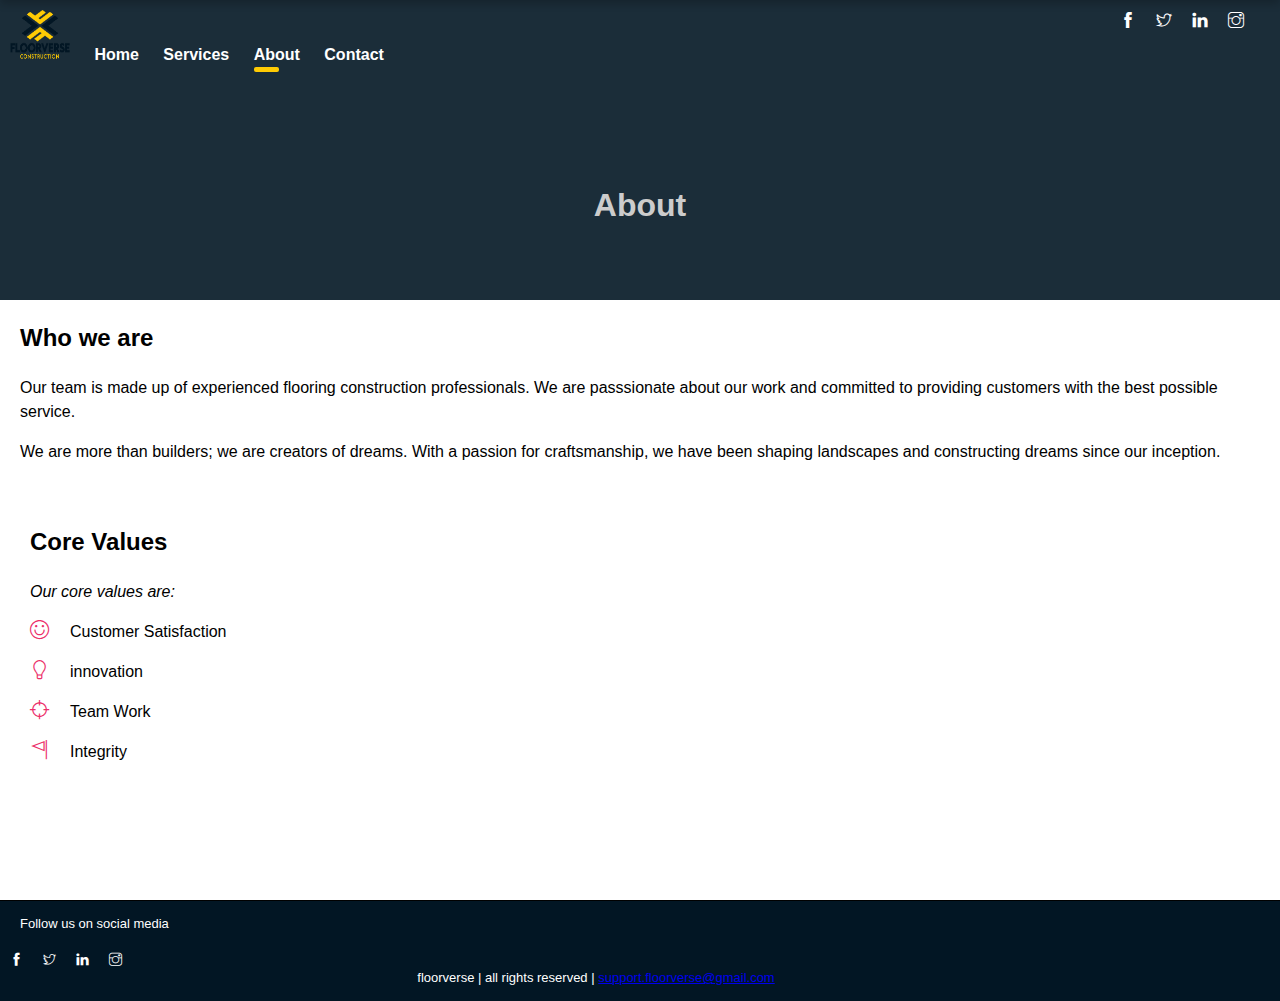
==== public_html/about.html @ bfab3fe5 "commit templates: Services, About, and Contact" ====
<!DOCTYPE html>
<html lang="en">
<head>
    <meta charset="UTF-8">
    <meta name="viewport" content="width=device-width, initial-scale=1.0">
    <title>floorverse</title>
    <link rel="icon" href="..//assets/images/icon.png">
    <link rel="stylesheet" href="..//assets/css/styles.css">
    <!-- font icons -->
    <link rel="stylesheet" href="..//assets/vendors/themify-icons/css/themify-icons.css">
</head>
<body>
    <div id="overlay" class="overlay">
        <div class="menu-button"><i class="ti-close" onclick="hide_overlay()"></i></div>
        <div class="content">
            <a href="..//index.html">Home</a>
            <a href="services.html">Services</a>
            <a href="about.html">About</a>
            <a href="contact.html">Contact</a>
        </div>
    </div>

    <!-- Fixed Nav -->
    <div id="nav" class="nav hidden">
        <div class="menu-button"><i onclick="show_overlay()" class="ti-menu" style="color: black;"></i></div>   
        <a class="header-link" href="..//index.html">Home</a>
        <a class="header-link" href="services.html">Services</a>
        <a class="header-link" href="about.html">About</a>
        <a class="header-link" href="contact.html">Contact</a>
    </div>

    <header class="contact-header headers">
        <div class="menu-button"><i onclick="show_overlay()" class="ti-menu"></i></div>
        <!-- Social Handle Section-->
        <div class="social-handle">
            <a class="social-link" href=""><i class="ti-facebook" aria-hidden="true"></i></a>
            <a class="social-link" href=""><i class="ti-twitter" aria-hidden="true"></i></a>
            <a class="social-link" href=""><i class="ti-linkedin" aria-hidden="true"></i></a>
            <a class="social-link" href=""><i class="ti-instagram" aria-hidden="true"></i></a>
        </div>
        <div class="header-link">
            <div class="header-link-container">
                <a href="..//index.html"><img class="logo-icon" alt="logo-icon" src="..//assets/images/logo.png"></a>
            </div>
            <div class="header-link-container">
                <a class="header-link" href="..//index.html">Home</a>
            </div>
            <div class="header-link-container">
                <a class="header-link" href="services.html">Services</a>
            </div>
            <div class="header-link-container">
                <a class="header-link" href="about.html">About</a>
                <div class="bottom-bar"></div>
            </div>
            <div class="header-link-container">
                <a class="header-link" href="contact.html">Contact</a>
            </div>
        </div>
        <h1 class="heading">About</h1>
    </header>
    <main>
        <div class="wwa">
            <h2>Who we are</h2>
            <p>Our team is made up of experienced flooring construction professionals. We are passsionate about our work and committed to providing customers with the best possible service.</p>
            <p>We are more than builders; we are creators of dreams. With a passion for craftsmanship, we have been shaping landscapes and constructing dreams since our inception.</p>
            <br>
        </div>
        <div class="core-v">
            <h2>Core Values</h2>
            <p style="margin: 0; font-style: italic;">Our core values are:</p>
            <div class>
                <div>
                    <i class="ti-face-smile"></i>
                    <p>Customer Satisfaction</p>
                </div>
                <div>
                    <i class="ti-light-bulb"></i>
                    <p>innovation</p>
                </div>
                <div>
                    <i class="ti-target"></i>
                    <p>Team Work</p>
                </div>
                <div>
                    <i class="ti-flag"></i>
                    <p>Integrity</p>
                </div>
            </div>
        </div>
    </main>
    <br><br><br><br><br>
    <footer>
        <p>Follow us on social media</p>
        <div class="social-handle">
            <a class="social-link" href=""><i class="ti-facebook" aria-hidden="true"></i></a>
            <a class="social-link" href=""><i class="ti-twitter" aria-hidden="true"></i></a>
            <a class="social-link" href=""><i class="ti-linkedin" aria-hidden="true"></i></a>
            <a class="social-link" href=""><i class="ti-instagram" aria-hidden="true"></i></a>
        </div>
        <div class="rights">
            <p>floorverse | all rights reserved | <a href="mailto:support.floorverse@gmail.com">support.floorverse@gmail.com</a></p>
        </div>
    </footer>
    <script src="..//assets/javascript/script.js"></script>
</body>
</html>
---- assets/css/styles.css ----
html, body {
    /* font-family: sans-serif; */
    line-height: 1.15;
    -webkit-text-size-adjust: 100%;
    -webkit-tap-highlight-color: rgba(0, 0, 0, 0);
    min-height: 100vh;
    position: relative;
}

body {
    margin: 0;
    font-size: 1rem;
    font-weight: 400;
    line-height: 1.5;
    background-color: #fff;
    transition-property: opacity;
    transition-duration: 1s;
    transition-timing-function: ease-in-out;
    font-family: 'Lucida Sans', 'Lucida Sans Regular', 'Lucida Grande', 'Lucida Sans Unicode', Geneva, Verdana, sans-serif;
}

.menu-button {
    display: none;
    position: absolute;
    color: #fff;
    top: 10px;
    left: 10px;
    cursor: pointer;
    z-index: 9;
}

.overlay {
    padding-top: 200px;
    position: fixed;
    color: #fff;
    text-align: center;
    right: 100%;
    top: 0;
    height: 100%;
    width: 100%;
    transition: 1s ease-in-out;
    background-color: rgba(0, 0, 0, 1);
    z-index: 11;
}

.overlay a {
    display: block;
    text-decoration: none;
    color: #fff;
    opacity: 0.7;
    font-size: xx-large;
}

.overlay a:active {opacity: 1;}

.social-handle {
    position: absolute;
    display: flex;
    width: 160px;
    right: 10px;
    top: 10px;
    text-align: center;
    align-items: center;
    z-index: 9;
}

.social-handle a {
    text-decoration: none;
    color: #fff;
    margin: 0 10px;
    
}

.social-handle a:hover, .menu-button:hover {
    color: #ffcb04;
}

.social-handle a:active, .menu-button:active {
    color: #fff;
}

.header {
    padding: 50px;
    position: relative;
    min-height: 500px;
    background-image: -webkit-linear-gradient(bottom, rgba(0, 0, 0, 0.7), rgba(0, 0, 0, 0.7)), url(../images/header.jpg);
    background-image: linear-gradient(to top, rgba(0, 0, 0, 0.7), rgba(0, 0, 0, 0.7)), url(../images/header.jpg);
    background-size: cover;
    background-color: #cccccc;
    background-position: center;
    background-repeat: no-repeat;
    background-attachment: fixed;
    color: #fff;
}

.welcome-message {
    position: absolute;
    left: 0;
    top: 0;
    width: 100%;
    height: 100%;
    transition-property: background-color;
    transition-duration: 3s;
    transition-timing-function: ease-in-out;
    background-color: rgba(0, 0, 0, 0);
}

.welcome-message .message {
    margin-top: 250px;
    margin-left: 8%;
    transition: 2s;
}

.welcome-message .message #w1 {
    position: absolute;
    opacity: 0;
    transition: 2s;
}

.welcome-message .message #w2 {
    position: absolute;
    right: 100%;
    font-weight: bolder;
    font-size: 5rem;
    transition: 2s;
    /* right: 0; */
}

.nav {
    position: fixed;
    display: flex;
    width: 100%;
    height: 50px;
    left: 0;
    top: 0;
    text-align: center;
    align-items: center;
    justify-content: center;
    background-color: white;
    transition: 0.5s ease-in-out;
    z-index: 10;
    box-shadow: 0 4px 8px 0 rgba(0,0,0,0.2);
}

.nav a {
    color: #021624;
    margin: 0 20px;
}

.hidden {
    top: -50px;
}

.nav a:hover {
    border-bottom: 3px solid #ffcb04;
}

.logo-icon {
    width: 60px;
    height: 50px;
}

.header-link-container {
    display: inline-block;
    margin: 10px;
}

.header-link {
    position: relative;
    text-decoration: none;
    color: #fff;
    font-weight: bold;
    z-index: 9;
}

.header-link a:hover {
    opacity: 0.7;
}

.bottom-bar {
    position: absolute;
    width: 25px;
    height: 5px;
    background-color: #ffcb04;
    border-radius: 2px;
}

.card {
    position: relative;
    display: inline-block;
    width: 30%;
    margin: 20px 5%;
    border-radius: 10px;
}

.card .card-header {
    height: 200px;
}

.card .card-header img {
    width: 100%;
    height: 100%;
    box-shadow: 0 4px 8px 0 rgba(0,0,0,0.5);
}

.card .card-header img:hover {
    opacity: 0.7;
}

.card .card-header .card-title {
    color: #212529;
    font-weight: bolder;
    text-decoration: none;
    cursor: text;
}

.card .card-body .card-content {
    margin-top: 45px;
    font-family: 'Trebuchet MS', 'Lucida Sans Unicode', 'Lucida Grande', 'Lucida Sans', Arial, sans-serif;
}

.page-section {
    position: relative;
}

.colored-section {
    position: relative; 
    width: 100%;
    left: 0; 
    background-color: rgba(255, 203, 4, 0.6);
    padding: 20px 0;
}

.colored-section .section-content {
    font-family: 'Trebuchet MS', 'Lucida Sans Unicode', 'Lucida Grande', 'Lucida Sans', Arial, sans-serif;
    width: 55%; 
    padding: 0 20px;
}

.colored-section .section-content img {
    position: absolute;
    right: 0;
    bottom: 0;
    width: 30%;
    /* height: 300px; */
}

.why-us i, .core-v i {
    position: absolute;
    color: rgb(236, 47, 106);
    font-size: 5rem;
}

.why-us .content {
    width: 50%;
    padding: 0 20px;
    margin-left: 20px;
}

.why-us h2, .why-us p {
    margin-left: 100px;
}

footer {
    position: relative;
    height: 100px;
    bottom: 0;
    padding: 0 20px;
    font-size: small;
    /* font-weight: bolder; */
    color: #fff;
    background-color: #021624;
    border-top: 1px solid black;
}

footer .social-handle {
    left: 0;
    top: 50px;
}

footer .rights {
    position: absolute;
    bottom: 0;
    text-align: center;
    width: 90%;
    margin: auto;
}


/* -------------------------------------Styles Contact template ---------------------------- */
.headers {
    position: relative;
    top: 0;
    left: 0;
    width: 100%;
    background-color: rgba(2, 22, 36, 0.9);
    min-height: 300px;
}

.headers .heading {
    text-align: center;
    color: #cccccc;
    position: absolute;
    bottom: 50px;
    left: 50%;
    transform: translateX(-50%);
}

.mail-draft {
    float: left;
    margin-top: 50px;
    padding: 0 10%;
    width: 45%;
}

.mail-draft, .reach-us {
    animation: fade 2s;
}

.mail-draft .head, .reach-us .head {
    font-size: x-large;
    font-weight: bold;
}

.sender-name, .sender-email, .mail-content {
    display: block;
    width: 100%;
    margin: 10px 0;
    border: 1px solid #cccccc;
    border-radius: 5px;
    transition: 0.1s;
}

.sender-email:focus, .sender-name:focus, .mail-content:focus {
    border-color: rgba(255, 203, 4, 0.3);
    outline: 3px solid rgba(255, 203, 4, 0.3);
}

.sender-email, .sender-name {height: 30px;}

.mail-content {height: 150px;}

.submit-btn {
    padding: 5px;
    color: #fff;
    opacity: 0.8;
    height: 40px;
    width: 70px;
    font-size: 1.2rem;
    background-color: #ffcb04;
    border: none;
    border-radius: 7px;
}

.submit-btn:hover, .submit-btn:active {opacity: 1;}

.reach-us {
    float: left;
    padding: 10px;
}

.reach-us i {
    font-size: x-large;
    font-weight: 500;
}

.reach-us .detail {
    margin-left: 20px;
    color: #6C757D;
}

.clearfix::after {
    content: "";
    display: table;
    clear: both;
}


/* -------------------------------------Styles About template ---------------------------- */
.core-v i {font-size: larger;}

.core-v p {
    margin-left: 40px;
}

.wwa, .core-v {
    padding: 0 20px;
    animation-name: fade;
    animation-duration: 2s;
}

.core-v {margin-left: 10px;}

@keyframes fade {
    from {opacity: 0;} to {opacity: 1};
}


/* -------------------------------------Styles Services template ---------------------------- */
.services-main-page {
    position: relative;
    width: 100%;
    animation-name: fade;
    animation-duration: 2s;
}

.services-list {
    position: absolute;
    top: 100px;
    left: 100px;
    background-color: rgba(255, 203, 4, 0.5);
    padding: 20px;
    border-radius: 20px;
}


/* -------------------------------------Styles for Mobile Devices ---------------------------- */
@media screen and (max-width: 420px) {
    .welcome-message .message {
        margin-top: 200px;
        margin-left: 20px;
    }
    
    .welcome-message .message #w2 {
        font-weight: bolder;
        font-size: 2.5rem;
    }

    .heaader {
        min-height: 300px;
    }


    .header-link {
        display: none;
    }

    .social-handle a:active {
        color: #ffcb04;
    }

    .menu-button {
        display: block;
    }

    .card {
        display: block;
        width: 90%;
        margin-bottom: 50px;
        margin-top: 20px;
    }

    .colored-section .section-content {
        width: 90%;
    }

    #about-us-img {
        display: none;
    }

    .why-us i {
        font-size: 2rem;
    }

    .why-us h2 {
        margin-left: 40px;
    }

    .why-us p {margin-left: 0;}

    .why-us .content {
        width: 80%;
    }

    footer {
        height: 200px;
    }

    /* --------Contact Template.......... */
    .mail-draft, .reach-us {
        float: none;
        width: 80%;
        margin-top: 60px;
        padding: 0 10%;
    }

    .clearfix::after {
        display: block;
        clear: none;
    }

    /* --------Contact Template.......... */
    .services-list {
        padding: 0 5%;
        width: 90%;
        left: 0;
        top: 0;
        border-radius: 0;
    }
}
---- assets/vendors/themify-icons/css/themify-icons.css ----
@font-face {
	font-family: 'themify';
	src:url("../fonts/themify.eot?-fvbane");
	src:url("../fonts/themify.eot?#iefix-fvbane") format("embedded-opentype"),
		url("../fonts/themify.woff?-fvbane") format("woff"),
		url("../fonts/themify.ttf?-fvbane") format("truetype"),
		url("../fonts/themify.svg?-fvbane#themify") format("svg");
	font-weight: normal;
	font-style: normal;
}

[class^="ti-"], [class*=" ti-"] {
	font-family: 'themify';
	speak: none;
	font-style: normal;
	font-weight: normal;
	font-variant: normal;
	text-transform: none;
	line-height: 1;

	/* Better Font Rendering =========== */
	-webkit-font-smoothing: antialiased;
	-moz-osx-font-smoothing: grayscale;
}

.ti-wand:before {
	content: "\e600";
}
.ti-volume:before {
	content: "\e601";
}
.ti-user:before {
	content: "\e602";
}
.ti-unlock:before {
	content: "\e603";
}
.ti-unlink:before {
	content: "\e604";
}
.ti-trash:before {
	content: "\e605";
}
.ti-thought:before {
	content: "\e606";
}
.ti-target:before {
	content: "\e607";
}
.ti-tag:before {
	content: "\e608";
}
.ti-tablet:before {
	content: "\e609";
}
.ti-star:before {
	content: "\e60a";
}
.ti-spray:before {
	content: "\e60b";
}
.ti-signal:before {
	content: "\e60c";
}
.ti-shopping-cart:before {
	content: "\e60d";
}
.ti-shopping-cart-full:before {
	content: "\e60e";
}
.ti-settings:before {
	content: "\e60f";
}
.ti-search:before {
	content: "\e610";
}
.ti-zoom-in:before {
	content: "\e611";
}
.ti-zoom-out:before {
	content: "\e612";
}
.ti-cut:before {
	content: "\e613";
}
.ti-ruler:before {
	content: "\e614";
}
.ti-ruler-pencil:before {
	content: "\e615";
}
.ti-ruler-alt:before {
	content: "\e616";
}
.ti-bookmark:before {
	content: "\e617";
}
.ti-bookmark-alt:before {
	content: "\e618";
}
.ti-reload:before {
	content: "\e619";
}
.ti-plus:before {
	content: "\e61a";
}
.ti-pin:before {
	content: "\e61b";
}
.ti-pencil:before {
	content: "\e61c";
}
.ti-pencil-alt:before {
	content: "\e61d";
}
.ti-paint-roller:before {
	content: "\e61e";
}
.ti-paint-bucket:before {
	content: "\e61f";
}
.ti-na:before {
	content: "\e620";
}
.ti-mobile:before {
	content: "\e621";
}
.ti-minus:before {
	content: "\e622";
}
.ti-medall:before {
	content: "\e623";
}
.ti-medall-alt:before {
	content: "\e624";
}
.ti-marker:before {
	content: "\e625";
}
.ti-marker-alt:before {
	content: "\e626";
}
.ti-arrow-up:before {
	content: "\e627";
}
.ti-arrow-right:before {
	content: "\e628";
}
.ti-arrow-left:before {
	content: "\e629";
}
.ti-arrow-down:before {
	content: "\e62a";
}
.ti-lock:before {
	content: "\e62b";
}
.ti-location-arrow:before {
	content: "\e62c";
}
.ti-link:before {
	content: "\e62d";
}
.ti-layout:before {
	content: "\e62e";
}
.ti-layers:before {
	content: "\e62f";
}
.ti-layers-alt:before {
	content: "\e630";
}
.ti-key:before {
	content: "\e631";
}
.ti-import:before {
	content: "\e632";
}
.ti-image:before {
	content: "\e633";
}
.ti-heart:before {
	content: "\e634";
}
.ti-heart-broken:before {
	content: "\e635";
}
.ti-hand-stop:before {
	content: "\e636";
}
.ti-hand-open:before {
	content: "\e637";
}
.ti-hand-drag:before {
	content: "\e638";
}
.ti-folder:before {
	content: "\e639";
}
.ti-flag:before {
	content: "\e63a";
}
.ti-flag-alt:before {
	content: "\e63b";
}
.ti-flag-alt-2:before {
	content: "\e63c";
}
.ti-eye:before {
	content: "\e63d";
}
.ti-export:before {
	content: "\e63e";
}
.ti-exchange-vertical:before {
	content: "\e63f";
}
.ti-desktop:before {
	content: "\e640";
}
.ti-cup:before {
	content: "\e641";
}
.ti-crown:before {
	content: "\e642";
}
.ti-comments:before {
	content: "\e643";
}
.ti-comment:before {
	content: "\e644";
}
.ti-comment-alt:before {
	content: "\e645";
}
.ti-close:before {
	content: "\e646";
}
.ti-clip:before {
	content: "\e647";
}
.ti-angle-up:before {
	content: "\e648";
}
.ti-angle-right:before {
	content: "\e649";
}
.ti-angle-left:before {
	content: "\e64a";
}
.ti-angle-down:before {
	content: "\e64b";
}
.ti-check:before {
	content: "\e64c";
}
.ti-check-box:before {
	content: "\e64d";
}
.ti-camera:before {
	content: "\e64e";
}
.ti-announcement:before {
	content: "\e64f";
}
.ti-brush:before {
	content: "\e650";
}
.ti-briefcase:before {
	content: "\e651";
}
.ti-bolt:before {
	content: "\e652";
}
.ti-bolt-alt:before {
	content: "\e653";
}
.ti-blackboard:before {
	content: "\e654";
}
.ti-bag:before {
	content: "\e655";
}
.ti-move:before {
	content: "\e656";
}
.ti-arrows-vertical:before {
	content: "\e657";
}
.ti-arrows-horizontal:before {
	content: "\e658";
}
.ti-fullscreen:before {
	content: "\e659";
}
.ti-arrow-top-right:before {
	content: "\e65a";
}
.ti-arrow-top-left:before {
	content: "\e65b";
}
.ti-arrow-circle-up:before {
	content: "\e65c";
}
.ti-arrow-circle-right:before {
	content: "\e65d";
}
.ti-arrow-circle-left:before {
	content: "\e65e";
}
.ti-arrow-circle-down:before {
	content: "\e65f";
}
.ti-angle-double-up:before {
	content: "\e660";
}
.ti-angle-double-right:before {
	content: "\e661";
}
.ti-angle-double-left:before {
	content: "\e662";
}
.ti-angle-double-down:before {
	content: "\e663";
}
.ti-zip:before {
	content: "\e664";
}
.ti-world:before {
	content: "\e665";
}
.ti-wheelchair:before {
	content: "\e666";
}
.ti-view-list:before {
	content: "\e667";
}
.ti-view-list-alt:before {
	content: "\e668";
}
.ti-view-grid:before {
	content: "\e669";
}
.ti-uppercase:before {
	content: "\e66a";
}
.ti-upload:before {
	content: "\e66b";
}
.ti-underline:before {
	content: "\e66c";
}
.ti-truck:before {
	content: "\e66d";
}
.ti-timer:before {
	content: "\e66e";
}
.ti-ticket:before {
	content: "\e66f";
}
.ti-thumb-up:before {
	content: "\e670";
}
.ti-thumb-down:before {
	content: "\e671";
}
.ti-text:before {
	content: "\e672";
}
.ti-stats-up:before {
	content: "\e673";
}
.ti-stats-down:before {
	content: "\e674";
}
.ti-split-v:before {
	content: "\e675";
}
.ti-split-h:before {
	content: "\e676";
}
.ti-smallcap:before {
	content: "\e677";
}
.ti-shine:before {
	content: "\e678";
}
.ti-shift-right:before {
	content: "\e679";
}
.ti-shift-left:before {
	content: "\e67a";
}
.ti-shield:before {
	content: "\e67b";
}
.ti-notepad:before {
	content: "\e67c";
}
.ti-server:before {
	content: "\e67d";
}
.ti-quote-right:before {
	content: "\e67e";
}
.ti-quote-left:before {
	content: "\e67f";
}
.ti-pulse:before {
	content: "\e680";
}
.ti-printer:before {
	content: "\e681";
}
.ti-power-off:before {
	content: "\e682";
}
.ti-plug:before {
	content: "\e683";
}
.ti-pie-chart:before {
	content: "\e684";
}
.ti-paragraph:before {
	content: "\e685";
}
.ti-panel:before {
	content: "\e686";
}
.ti-package:before {
	content: "\e687";
}
.ti-music:before {
	content: "\e688";
}
.ti-music-alt:before {
	content: "\e689";
}
.ti-mouse:before {
	content: "\e68a";
}
.ti-mouse-alt:before {
	content: "\e68b";
}
.ti-money:before {
	content: "\e68c";
}
.ti-microphone:before {
	content: "\e68d";
}
.ti-menu:before {
	content: "\e68e";
}
.ti-menu-alt:before {
	content: "\e68f";
}
.ti-map:before {
	content: "\e690";
}
.ti-map-alt:before {
	content: "\e691";
}
.ti-loop:before {
	content: "\e692";
}
.ti-location-pin:before {
	content: "\e693";
}
.ti-list:before {
	content: "\e694";
}
.ti-light-bulb:before {
	content: "\e695";
}
.ti-Italic:before {
	content: "\e696";
}
.ti-info:before {
	content: "\e697";
}
.ti-infinite:before {
	content: "\e698";
}
.ti-id-badge:before {
	content: "\e699";
}
.ti-hummer:before {
	content: "\e69a";
}
.ti-home:before {
	content: "\e69b";
}
.ti-help:before {
	content: "\e69c";
}
.ti-headphone:before {
	content: "\e69d";
}
.ti-harddrives:before {
	content: "\e69e";
}
.ti-harddrive:before {
	content: "\e69f";
}
.ti-gift:before {
	content: "\e6a0";
}
.ti-game:before {
	content: "\e6a1";
}
.ti-filter:before {
	content: "\e6a2";
}
.ti-files:before {
	content: "\e6a3";
}
.ti-file:before {
	content: "\e6a4";
}
.ti-eraser:before {
	content: "\e6a5";
}
.ti-envelope:before {
	content: "\e6a6";
}
.ti-download:before {
	content: "\e6a7";
}
.ti-direction:before {
	content: "\e6a8";
}
.ti-direction-alt:before {
	content: "\e6a9";
}
.ti-dashboard:before {
	content: "\e6aa";
}
.ti-control-stop:before {
	content: "\e6ab";
}
.ti-control-shuffle:before {
	content: "\e6ac";
}
.ti-control-play:before {
	content: "\e6ad";
}
.ti-control-pause:before {
	content: "\e6ae";
}
.ti-control-forward:before {
	content: "\e6af";
}
.ti-control-backward:before {
	content: "\e6b0";
}
.ti-cloud:before {
	content: "\e6b1";
}
.ti-cloud-up:before {
	content: "\e6b2";
}
.ti-cloud-down:before {
	content: "\e6b3";
}
.ti-clipboard:before {
	content: "\e6b4";
}
.ti-car:before {
	content: "\e6b5";
}
.ti-calendar:before {
	content: "\e6b6";
}
.ti-book:before {
	content: "\e6b7";
}
.ti-bell:before {
	content: "\e6b8";
}
.ti-basketball:before {
	content: "\e6b9";
}
.ti-bar-chart:before {
	content: "\e6ba";
}
.ti-bar-chart-alt:before {
	content: "\e6bb";
}
.ti-back-right:before {
	content: "\e6bc";
}
.ti-back-left:before {
	content: "\e6bd";
}
.ti-arrows-corner:before {
	content: "\e6be";
}
.ti-archive:before {
	content: "\e6bf";
}
.ti-anchor:before {
	content: "\e6c0";
}
.ti-align-right:before {
	content: "\e6c1";
}
.ti-align-left:before {
	content: "\e6c2";
}
.ti-align-justify:before {
	content: "\e6c3";
}
.ti-align-center:before {
	content: "\e6c4";
}
.ti-alert:before {
	content: "\e6c5";
}
.ti-alarm-clock:before {
	content: "\e6c6";
}
.ti-agenda:before {
	content: "\e6c7";
}
.ti-write:before {
	content: "\e6c8";
}
.ti-window:before {
	content: "\e6c9";
}
.ti-widgetized:before {
	content: "\e6ca";
}
.ti-widget:before {
	content: "\e6cb";
}
.ti-widget-alt:before {
	content: "\e6cc";
}
.ti-wallet:before {
	content: "\e6cd";
}
.ti-video-clapper:before {
	content: "\e6ce";
}
.ti-video-camera:before {
	content: "\e6cf";
}
.ti-vector:before {
	content: "\e6d0";
}
.ti-themify-logo:before {
	content: "\e6d1";
}
.ti-themify-favicon:before {
	content: "\e6d2";
}
.ti-themify-favicon-alt:before {
	content: "\e6d3";
}
.ti-support:before {
	content: "\e6d4";
}
.ti-stamp:before {
	content: "\e6d5";
}
.ti-split-v-alt:before {
	content: "\e6d6";
}
.ti-slice:before {
	content: "\e6d7";
}
.ti-shortcode:before {
	content: "\e6d8";
}
.ti-shift-right-alt:before {
	content: "\e6d9";
}
.ti-shift-left-alt:before {
	content: "\e6da";
}
.ti-ruler-alt-2:before {
	content: "\e6db";
}
.ti-receipt:before {
	content: "\e6dc";
}
.ti-pin2:before {
	content: "\e6dd";
}
.ti-pin-alt:before {
	content: "\e6de";
}
.ti-pencil-alt2:before {
	content: "\e6df";
}
.ti-palette:before {
	content: "\e6e0";
}
.ti-more:before {
	content: "\e6e1";
}
.ti-more-alt:before {
	content: "\e6e2";
}
.ti-microphone-alt:before {
	content: "\e6e3";
}
.ti-magnet:before {
	content: "\e6e4";
}
.ti-line-double:before {
	content: "\e6e5";
}
.ti-line-dotted:before {
	content: "\e6e6";
}
.ti-line-dashed:before {
	content: "\e6e7";
}
.ti-layout-width-full:before {
	content: "\e6e8";
}
.ti-layout-width-default:before {
	content: "\e6e9";
}
.ti-layout-width-default-alt:before {
	content: "\e6ea";
}
.ti-layout-tab:before {
	content: "\e6eb";
}
.ti-layout-tab-window:before {
	content: "\e6ec";
}
.ti-layout-tab-v:before {
	content: "\e6ed";
}
.ti-layout-tab-min:before {
	content: "\e6ee";
}
.ti-layout-slider:before {
	content: "\e6ef";
}
.ti-layout-slider-alt:before {
	content: "\e6f0";
}
.ti-layout-sidebar-right:before {
	content: "\e6f1";
}
.ti-layout-sidebar-none:before {
	content: "\e6f2";
}
.ti-layout-sidebar-left:before {
	content: "\e6f3";
}
.ti-layout-placeholder:before {
	content: "\e6f4";
}
.ti-layout-menu:before {
	content: "\e6f5";
}
.ti-layout-menu-v:before {
	content: "\e6f6";
}
.ti-layout-menu-separated:before {
	content: "\e6f7";
}
.ti-layout-menu-full:before {
	content: "\e6f8";
}
.ti-layout-media-right-alt:before {
	content: "\e6f9";
}
.ti-layout-media-right:before {
	content: "\e6fa";
}
.ti-layout-media-overlay:before {
	content: "\e6fb";
}
.ti-layout-media-overlay-alt:before {
	content: "\e6fc";
}
.ti-layout-media-overlay-alt-2:before {
	content: "\e6fd";
}
.ti-layout-media-left-alt:before {
	content: "\e6fe";
}
.ti-layout-media-left:before {
	content: "\e6ff";
}
.ti-layout-media-center-alt:before {
	content: "\e700";
}
.ti-layout-media-center:before {
	content: "\e701";
}
.ti-layout-list-thumb:before {
	content: "\e702";
}
.ti-layout-list-thumb-alt:before {
	content: "\e703";
}
.ti-layout-list-post:before {
	content: "\e704";
}
.ti-layout-list-large-image:before {
	content: "\e705";
}
.ti-layout-line-solid:before {
	content: "\e706";
}
.ti-layout-grid4:before {
	content: "\e707";
}
.ti-layout-grid3:before {
	content: "\e708";
}
.ti-layout-grid2:before {
	content: "\e709";
}
.ti-layout-grid2-thumb:before {
	content: "\e70a";
}
.ti-layout-cta-right:before {
	content: "\e70b";
}
.ti-layout-cta-left:before {
	content: "\e70c";
}
.ti-layout-cta-center:before {
	content: "\e70d";
}
.ti-layout-cta-btn-right:before {
	content: "\e70e";
}
.ti-layout-cta-btn-left:before {
	content: "\e70f";
}
.ti-layout-column4:before {
	content: "\e710";
}
.ti-layout-column3:before {
	content: "\e711";
}
.ti-layout-column2:before {
	content: "\e712";
}
.ti-layout-accordion-separated:before {
	content: "\e713";
}
.ti-layout-accordion-merged:before {
	content: "\e714";
}
.ti-layout-accordion-list:before {
	content: "\e715";
}
.ti-ink-pen:before {
	content: "\e716";
}
.ti-info-alt:before {
	content: "\e717";
}
.ti-help-alt:before {
	content: "\e718";
}
.ti-headphone-alt:before {
	content: "\e719";
}
.ti-hand-point-up:before {
	content: "\e71a";
}
.ti-hand-point-right:before {
	content: "\e71b";
}
.ti-hand-point-left:before {
	content: "\e71c";
}
.ti-hand-point-down:before {
	content: "\e71d";
}
.ti-gallery:before {
	content: "\e71e";
}
.ti-face-smile:before {
	content: "\e71f";
}
.ti-face-sad:before {
	content: "\e720";
}
.ti-credit-card:before {
	content: "\e721";
}
.ti-control-skip-forward:before {
	content: "\e722";
}
.ti-control-skip-backward:before {
	content: "\e723";
}
.ti-control-record:before {
	content: "\e724";
}
.ti-control-eject:before {
	content: "\e725";
}
.ti-comments-smiley:before {
	content: "\e726";
}
.ti-brush-alt:before {
	content: "\e727";
}
.ti-youtube:before {
	content: "\e728";
}
.ti-vimeo:before {
	content: "\e729";
}
.ti-twitter:before {
	content: "\e72a";
}
.ti-time:before {
	content: "\e72b";
}
.ti-tumblr:before {
	content: "\e72c";
}
.ti-skype:before {
	content: "\e72d";
}
.ti-share:before {
	content: "\e72e";
}
.ti-share-alt:before {
	content: "\e72f";
}
.ti-rocket:before {
	content: "\e730";
}
.ti-pinterest:before {
	content: "\e731";
}
.ti-new-window:before {
	content: "\e732";
}
.ti-microsoft:before {
	content: "\e733";
}
.ti-list-ol:before {
	content: "\e734";
}
.ti-linkedin:before {
	content: "\e735";
}
.ti-layout-sidebar-2:before {
	content: "\e736";
}
.ti-layout-grid4-alt:before {
	content: "\e737";
}
.ti-layout-grid3-alt:before {
	content: "\e738";
}
.ti-layout-grid2-alt:before {
	content: "\e739";
}
.ti-layout-column4-alt:before {
	content: "\e73a";
}
.ti-layout-column3-alt:before {
	content: "\e73b";
}
.ti-layout-column2-alt:before {
	content: "\e73c";
}
.ti-instagram:before {
	content: "\e73d";
}
.ti-google:before {
	content: "\e73e";
}
.ti-github:before {
	content: "\e73f";
}
.ti-flickr:before {
	content: "\e740";
}
.ti-facebook:before {
	content: "\e741";
}
.ti-dropbox:before {
	content: "\e742";
}
.ti-dribbble:before {
	content: "\e743";
}
.ti-apple:before {
	content: "\e744";
}
.ti-android:before {
	content: "\e745";
}
.ti-save:before {
	content: "\e746";
}
.ti-save-alt:before {
	content: "\e747";
}
.ti-yahoo:before {
	content: "\e748";
}
.ti-wordpress:before {
	content: "\e749";
}
.ti-vimeo-alt:before {
	content: "\e74a";
}
.ti-twitter-alt:before {
	content: "\e74b";
}
.ti-tumblr-alt:before {
	content: "\e74c";
}
.ti-trello:before {
	content: "\e74d";
}
.ti-stack-overflow:before {
	content: "\e74e";
}
.ti-soundcloud:before {
	content: "\e74f";
}
.ti-sharethis:before {
	content: "\e750";
}
.ti-sharethis-alt:before {
	content: "\e751";
}
.ti-reddit:before {
	content: "\e752";
}
.ti-pinterest-alt:before {
	content: "\e753";
}
.ti-microsoft-alt:before {
	content: "\e754";
}
.ti-linux:before {
	content: "\e755";
}
.ti-jsfiddle:before {
	content: "\e756";
}
.ti-joomla:before {
	content: "\e757";
}
.ti-html5:before {
	content: "\e758";
}
.ti-flickr-alt:before {
	content: "\e759";
}
.ti-email:before {
	content: "\e75a";
}
.ti-drupal:before {
	content: "\e75b";
}
.ti-dropbox-alt:before {
	content: "\e75c";
}
.ti-css3:before {
	content: "\e75d";
}
.ti-rss:before {
	content: "\e75e";
}
.ti-rss-alt:before {
	content: "\e75f";
}
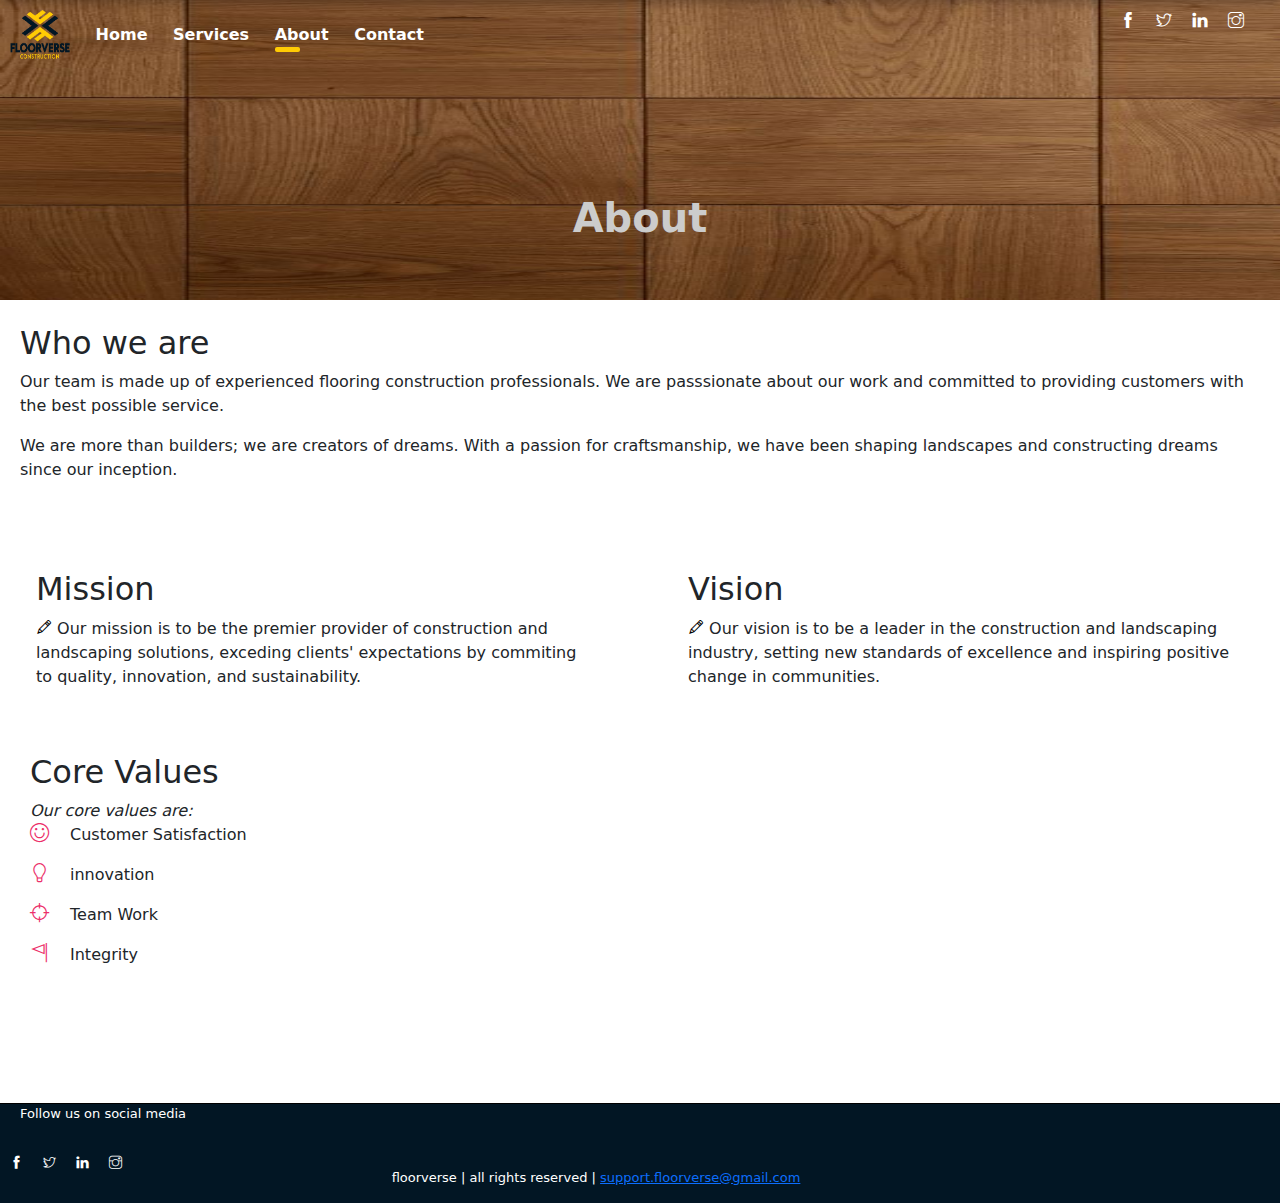
==== commit e3d1ac26: "added header picture and made text corrections" ====
--- a/public_html/about.html
+++ b/public_html/about.html
@@ -8,6 +8,9 @@
     <link rel="stylesheet" href="..//assets/css/styles.css">
     <!-- font icons -->
     <link rel="stylesheet" href="..//assets/vendors/themify-icons/css/themify-icons.css">
+
+    <!-- bootstrap -->
+    <link rel="stylesheet" href="..//assets/bootstrap/css/bootstrap.min.css">
 </head>
 <body>
     <div id="overlay" class="overlay">
@@ -30,40 +33,53 @@
     </div>
 
     <header class="contact-header headers">
-        <div class="menu-button"><i onclick="show_overlay()" class="ti-menu"></i></div>
-        <!-- Social Handle Section-->
-        <div class="social-handle">
-            <a class="social-link" href=""><i class="ti-facebook" aria-hidden="true"></i></a>
-            <a class="social-link" href=""><i class="ti-twitter" aria-hidden="true"></i></a>
-            <a class="social-link" href=""><i class="ti-linkedin" aria-hidden="true"></i></a>
-            <a class="social-link" href=""><i class="ti-instagram" aria-hidden="true"></i></a>
-        </div>
-        <div class="header-link">
-            <div class="header-link-container">
-                <a href="..//index.html"><img class="logo-icon" alt="logo-icon" src="..//assets/images/logo.png"></a>
+        <img src="..//assets/images/neww.jpg" style="width: 100%; height: 300px;" alt="header">
+        <div class="position-absolute" style="width: 100%; top: 0; left: 0;">
+            <div class="menu-button"><i onclick="show_overlay()" class="ti-menu"></i></div>
+            <!-- Social Handle Section-->
+            <div class="social-handle">
+                <a class="social-link" href=""><i class="ti-facebook" aria-hidden="true"></i></a>
+                <a class="social-link" href=""><i class="ti-twitter" aria-hidden="true"></i></a>
+                <a class="social-link" href=""><i class="ti-linkedin" aria-hidden="true"></i></a>
+                <a class="social-link" href=""><i class="ti-instagram" aria-hidden="true"></i></a>
             </div>
-            <div class="header-link-container">
-                <a class="header-link" href="..//index.html">Home</a>
-            </div>
-            <div class="header-link-container">
-                <a class="header-link" href="services.html">Services</a>
-            </div>
-            <div class="header-link-container">
-                <a class="header-link" href="about.html">About</a>
-                <div class="bottom-bar"></div>
-            </div>
-            <div class="header-link-container">
-                <a class="header-link" href="contact.html">Contact</a>
+            <div class="header-link">
+                <div class="header-link-container">
+                    <a href="..//index.html"><img class="logo-icon" alt="logo-icon" src="..//assets/images/logo.png"></a>
+                </div>
+                <div class="header-link-container">
+                    <a class="header-link" href="..//index.html">Home</a>
+                </div>
+                <div class="header-link-container">
+                    <a class="header-link" href="services.html">Services</a>
+                </div>
+                <div class="header-link-container">
+                    <a class="header-link" href="about.html">About</a>
+                    <div class="bottom-bar"></div>
+                </div>
+                <div class="header-link-container">
+                    <a class="header-link" href="contact.html">Contact</a>
+                </div>
             </div>
         </div>
         <h1 class="heading">About</h1>
     </header>
     <main>
-        <div class="wwa">
+        <div class="wwa mt-4">
             <h2>Who we are</h2>
             <p>Our team is made up of experienced flooring construction professionals. We are passsionate about our work and committed to providing customers with the best possible service.</p>
             <p>We are more than builders; we are creators of dreams. With a passion for craftsmanship, we have been shaping landscapes and constructing dreams since our inception.</p>
             <br>
+        </div>
+        <div class="mission-vission row">
+            <div class="col-sm-6 p-5">
+                <h2>Mission</h2>
+                <p><i class="ti ti-pencil" style="color: black;"></i> Our mission is to be the premier provider of construction and landscaping solutions, exceding clients' expectations by commiting to quality, innovation, and sustainability.</p>
+            </div>
+            <div class="col-sm-6 p-5">
+                <h2>Vision</h2>
+                <p><i class="ti ti-pencil" style="color: black;"></i> Our vision is to be a leader in the construction and landscaping industry, setting new standards of excellence and inspiring positive change in communities.</p>
+            </div>
         </div>
         <div class="core-v">
             <h2>Core Values</h2>
--- a/assets/css/styles.css
+++ b/assets/css/styles.css
@@ -72,7 +72,7 @@
 }
 
 .social-handle a:hover, .menu-button:hover {
-    color: #ffcb04;
+    opacity: 0.7;
 }
 
 .social-handle a:active, .menu-button:active {
@@ -185,7 +185,12 @@
     border-radius: 2px;
 }
 
-.card {
+main {
+    animation-name: fade;
+    animation-duration: 2s;
+}
+
+.crd {
     position: relative;
     display: inline-block;
     width: 30%;
@@ -193,28 +198,28 @@
     border-radius: 10px;
 }
 
-.card .card-header {
+.crd .crd-header {
     height: 200px;
 }
 
-.card .card-header img {
+.crd .crd-header img {
     width: 100%;
     height: 100%;
     box-shadow: 0 4px 8px 0 rgba(0,0,0,0.5);
 }
 
-.card .card-header img:hover {
+.crd .crd-header img:hover {
     opacity: 0.7;
 }
 
-.card .card-header .card-title {
+.crd .crd-header .crd-title {
     color: #212529;
     font-weight: bolder;
     text-decoration: none;
     cursor: text;
 }
 
-.card .card-body .card-content {
+.crd .crd-body .crd-content {
     margin-top: 45px;
     font-family: 'Trebuchet MS', 'Lucida Sans Unicode', 'Lucida Grande', 'Lucida Sans', Arial, sans-serif;
 }
@@ -300,6 +305,7 @@
 .headers .heading {
     text-align: center;
     color: #cccccc;
+    font-weight: bolder;
     position: absolute;
     bottom: 50px;
     left: 50%;
@@ -385,8 +391,6 @@
 
 .wwa, .core-v {
     padding: 0 20px;
-    animation-name: fade;
-    animation-duration: 2s;
 }
 
 .core-v {margin-left: 10px;}
@@ -416,6 +420,10 @@
 
 /* -------------------------------------Styles for Mobile Devices ---------------------------- */
 @media screen and (max-width: 420px) {
+    p {
+        line-height: 2.2 !important;
+    }
+
     .welcome-message .message {
         margin-top: 200px;
         margin-left: 20px;
@@ -443,7 +451,7 @@
         display: block;
     }
 
-    .card {
+    .crd {
         display: block;
         width: 90%;
         margin-bottom: 50px;
